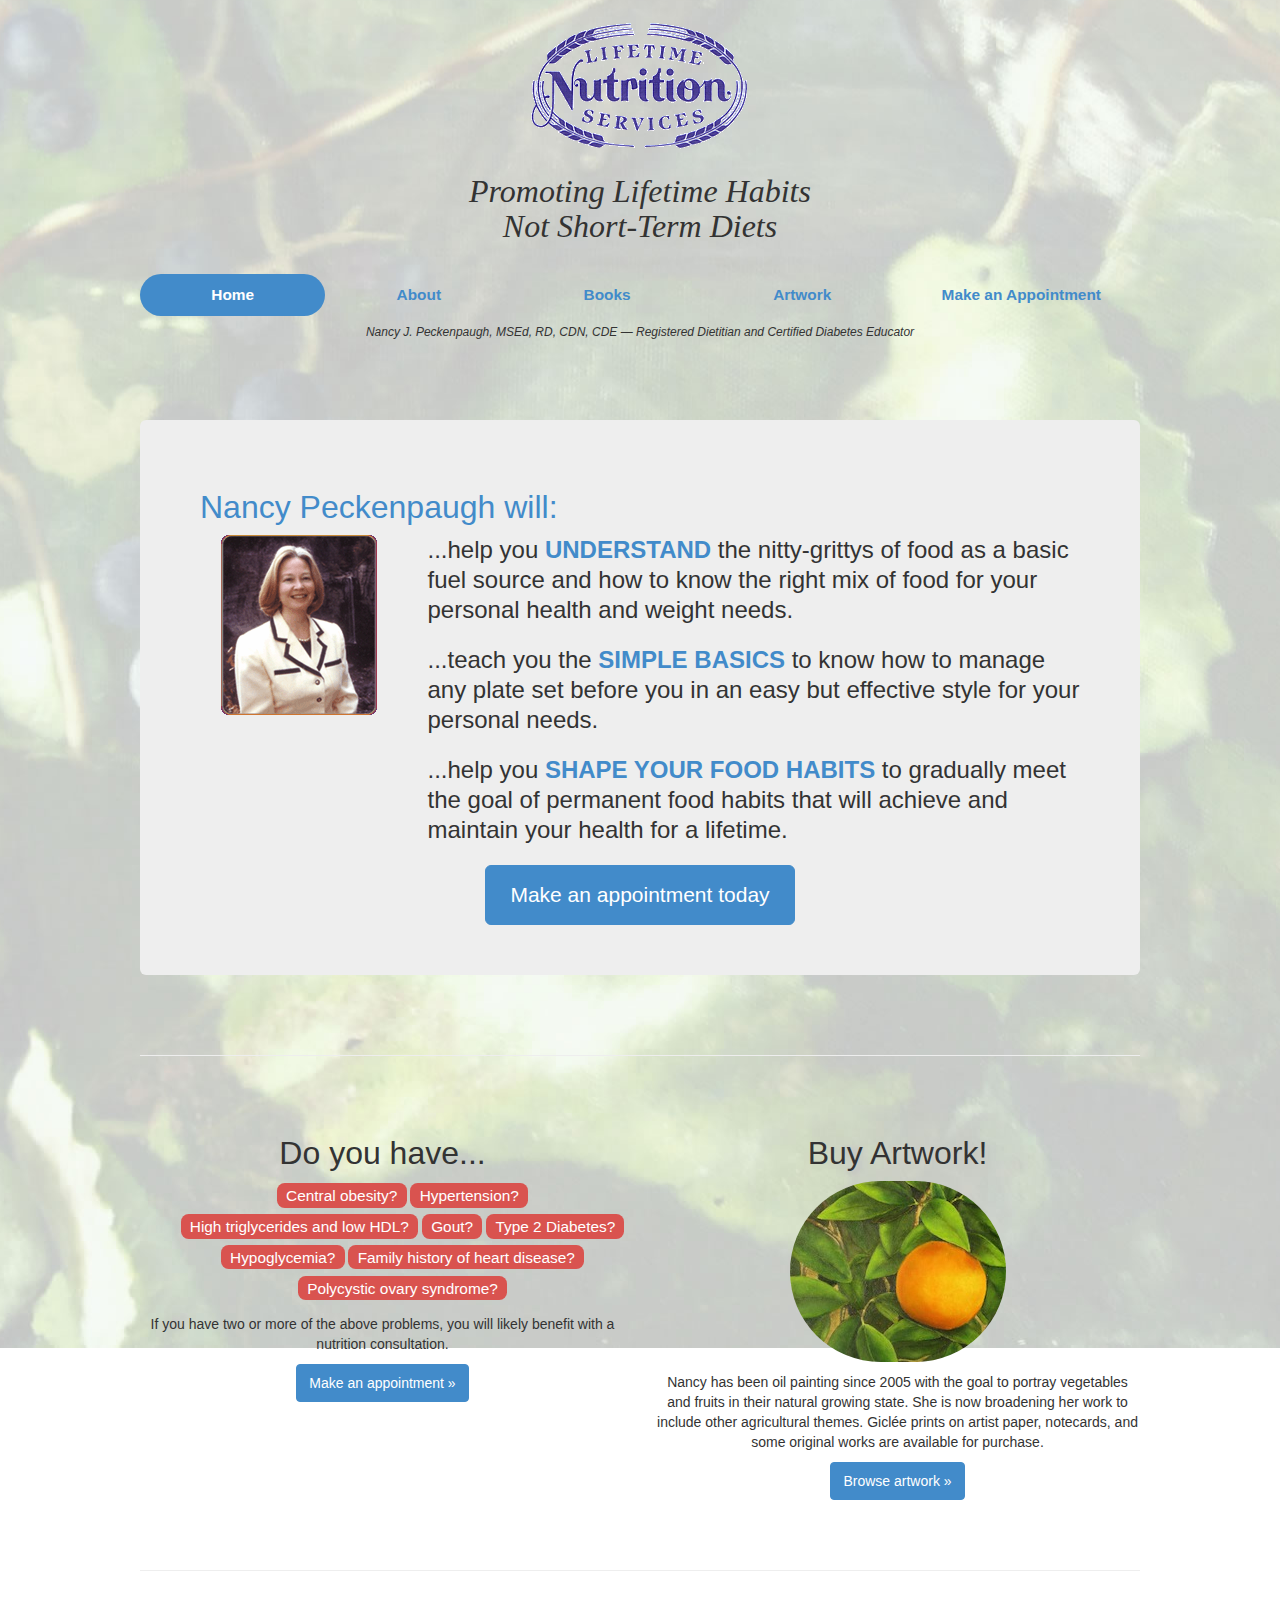
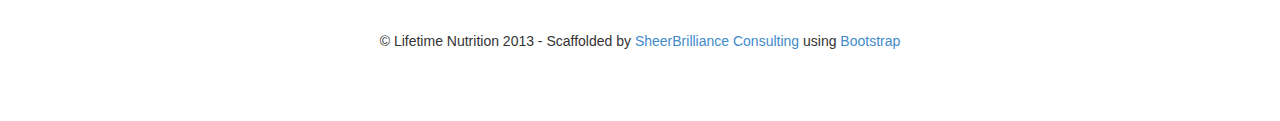
==== index.html @ de53b4eb "Added static site content" ====
<!DOCTYPE html>
<html lang="en">
  <head>
    <meta charset="utf-8">
    <title>Lifetime Nutrition Services</title>
    <meta name="viewport" content="width=device-width, initial-scale=1.0">
    <meta name="description" content="">
    <meta name="author" content="">

    <!-- Le styles -->
    <link href="assets/css/bootstrap.css" rel="stylesheet">
    <style type="text/css">
      body {
        padding-top: 20px;
        padding-bottom: 60px;
      }

      /* Custom container */
      .container {
        margin: 0 auto;
        max-width: 1000px;
      }
      .container > hr {
        margin: 60px 0;
      }

      /* Main marketing message and sign up button */
      .jumbotron {
        margin: 80px 0;
        text-align: center;
      }
      .jumbotron h1 {
        font-size: 75px;
        line-height: 1;
      }
      .jumbotron .lead {
        font-size: 24px;
        line-height: 1.25;
      }
      .jumbotron .btn {
        font-size: 21px;
        padding: 14px 24px;
      }

      /* Supporting marketing content */
      .marketing {
        margin: 60px 0;
      }
      .marketing p + h4 {
        margin-top: 28px;
      }


      /* Customize the navbar links to be fill the entire space of the .navbar */
      .navbar .navbar-inner {
        padding: 0;
      }
      .navbar .nav {
        margin: 0;
        display: table;
        width: 100%;
      }
      .navbar .nav li {
        display: table-cell;
        width: 1%;
        float: none;
      }
      .navbar .nav li a {
        font-weight: bold;
        text-align: center;
        border-left: 1px solid rgba(255,255,255,.75);
        border-right: 1px solid rgba(0,0,0,.1);
      }
      .navbar .nav li:first-child a {
        border-left: 0;
        border-radius: 3px 0 0 3px;
      }
      .navbar .nav li:last-child a {
        border-right: 0;
        border-radius: 0 3px 3px 0;
      }
    </style>

    <!-- HTML5 shim, for IE6-8 support of HTML5 elements -->
    <!--[if lt IE 9]>
      <script src="../assets/js/html5shiv.js"></script>
    <![endif]-->

    <!-- Fav and touch icons -->
    <link rel="apple-touch-icon-precomposed" sizes="144x144" href="../assets/ico/apple-touch-icon-144-precomposed.png">
    <link rel="apple-touch-icon-precomposed" sizes="114x114" href="../assets/ico/apple-touch-icon-114-precomposed.png">
      <link rel="apple-touch-icon-precomposed" sizes="72x72" href="../assets/ico/apple-touch-icon-72-precomposed.png">
                    <link rel="apple-touch-icon-precomposed" href="../assets/ico/apple-touch-icon-57-precomposed.png">
                                   <link rel="shortcut icon" href="../assets/ico/favicon.png">
  </head>

  <body>

    <div class="container">

      <div class="masthead">
        <div class="text-center" style="padding-bottom: 20px;">
          <img src="assets/images/logo.gif" title="Lifetime Nutrition Services">
          <h2 class="baskerville">
            <em>Promoting Lifetime Habits<br />
            Not Short-Term Diets</em>
          </h2>
        </div>
            <div class="container">
              <ul class="nav nav-pills nav-justified">
                <li class="active"><a href="index.html">Home</a></li>
                <li><a href="about.html">About</a></li>
                <li><a href="books.html">Books</a></li>
                <li><a href="artwork.html">Artwork</a></li>
                <li><a href="appointments.html">Make an Appointment</a></li>
              </ul>
            </div>
        <h6 class="text-center muted"><em>Nancy J. Peckenpaugh, MSEd, RD, CDN, CDE &mdash; Registered Dietitian and Certified Diabetes Educator</em></h4>
      </div>

      <!-- Jumbotron -->
      <div class="jumbotron">
        <!-- <h1>Promoting Lifetime Habits</h1>
        <h2>Not Short-Term Diets</h2> -->
        <h2 class="text-left text-primary">Nancy Peckenpaugh will:</h2>
        <div class="row">
          <div class="col-lg-3 text-center">
            <img src="assets/images/nancy-peckenpaugh.gif" title="Nancy Peckenpaugh">
          </div>
          <div class="col-lg-9">
			<p class="lead text-left">...help you <span class="text-primary"><strong>UNDERSTAND</strong></span> the nitty-grittys of food as a basic fuel source and how to know the right mix of food for your personal health and weight needs.</p>
			<p class="lead text-left">...teach you the <span class="text-primary"><strong>SIMPLE BASICS</strong></span> to know how to manage any plate set before you in an easy	but effective style for your personal needs.</p>
			<p class="lead text-left">...help you <span class="text-primary"><strong>SHAPE YOUR FOOD HABITS</strong></span> to gradually meet the goal of permanent food habits that will achieve and maintain your health for a lifetime.</p>
		  </div>
        </div>
        <a class="btn btn-large btn-primary" href="appointments.html">Make an appointment today</a>
      </div>

      <hr>

      <!-- Example row of columns -->
      <div class="row">
        <div class="col-lg-6">
          <h2 class="text-center">Do you have...</h2>
          <ul class="text-center">
            <li class="label-health-issue">Central obesity?</li>
            <li class="label-health-issue">Hypertension?</li>
            <li class="label-health-issue">High triglycerides and low HDL?</li>
            <li class="label-health-issue">Gout?</li>
            <li class="label-health-issue">Type 2 Diabetes?</li>
            <li class="label-health-issue">Hypoglycemia?</li>
            <li class="label-health-issue">Family history of heart disease?</li>
            <li class="label-health-issue">Polycystic ovary syndrome?</li>
          </ul>
          <p class="text-center">If you have two or more of the above problems, you will likely benefit with a nutrition consultation.</p>
          <p class="text-center"><a class="btn btn-primary" href="appointments.html">Make an appointment &raquo;</a></p>
       </div>
        <div class="col-lg-6 text-center">
          <h2 class="text-center">Buy Artwork!</h2>
          <p class="text-center"><img src="assets/images/phoenix-oranges.jpg" class="img-circle"></p>
          <p>Nancy has been oil painting since 2005 with the goal to portray vegetables and fruits in their natural growing state. She is now broadening her work to include other agricultural themes. Gicl&eacute;e prints on artist paper, notecards, and some original works are available for purchase.</p>
          <p><a class="btn btn-primary" href="artwork.html">Browse artwork &raquo;</a></p>
        </div>
      </div>

      <hr>

      <div class="footer">
        <p class="text-center">&copy; Lifetime Nutrition 2013 - Scaffolded by <a href="http://www.sheerbrilliance.com/" target="_blank">SheerBrilliance Consulting</a> using <a href="http://twitter.github.io/bootstrap/" target="_blank">Bootstrap</a></p>
      </div>

    </div> <!-- /container -->

    <!-- Le javascript
    ================================================== -->
    <!-- Placed at the end of the document so the pages load faster -->
    <script src="assets/js/jquery-2.0.3.js"></script>
    <script src="assets/js/bootstrap.js"></script>

  </body>
</html>
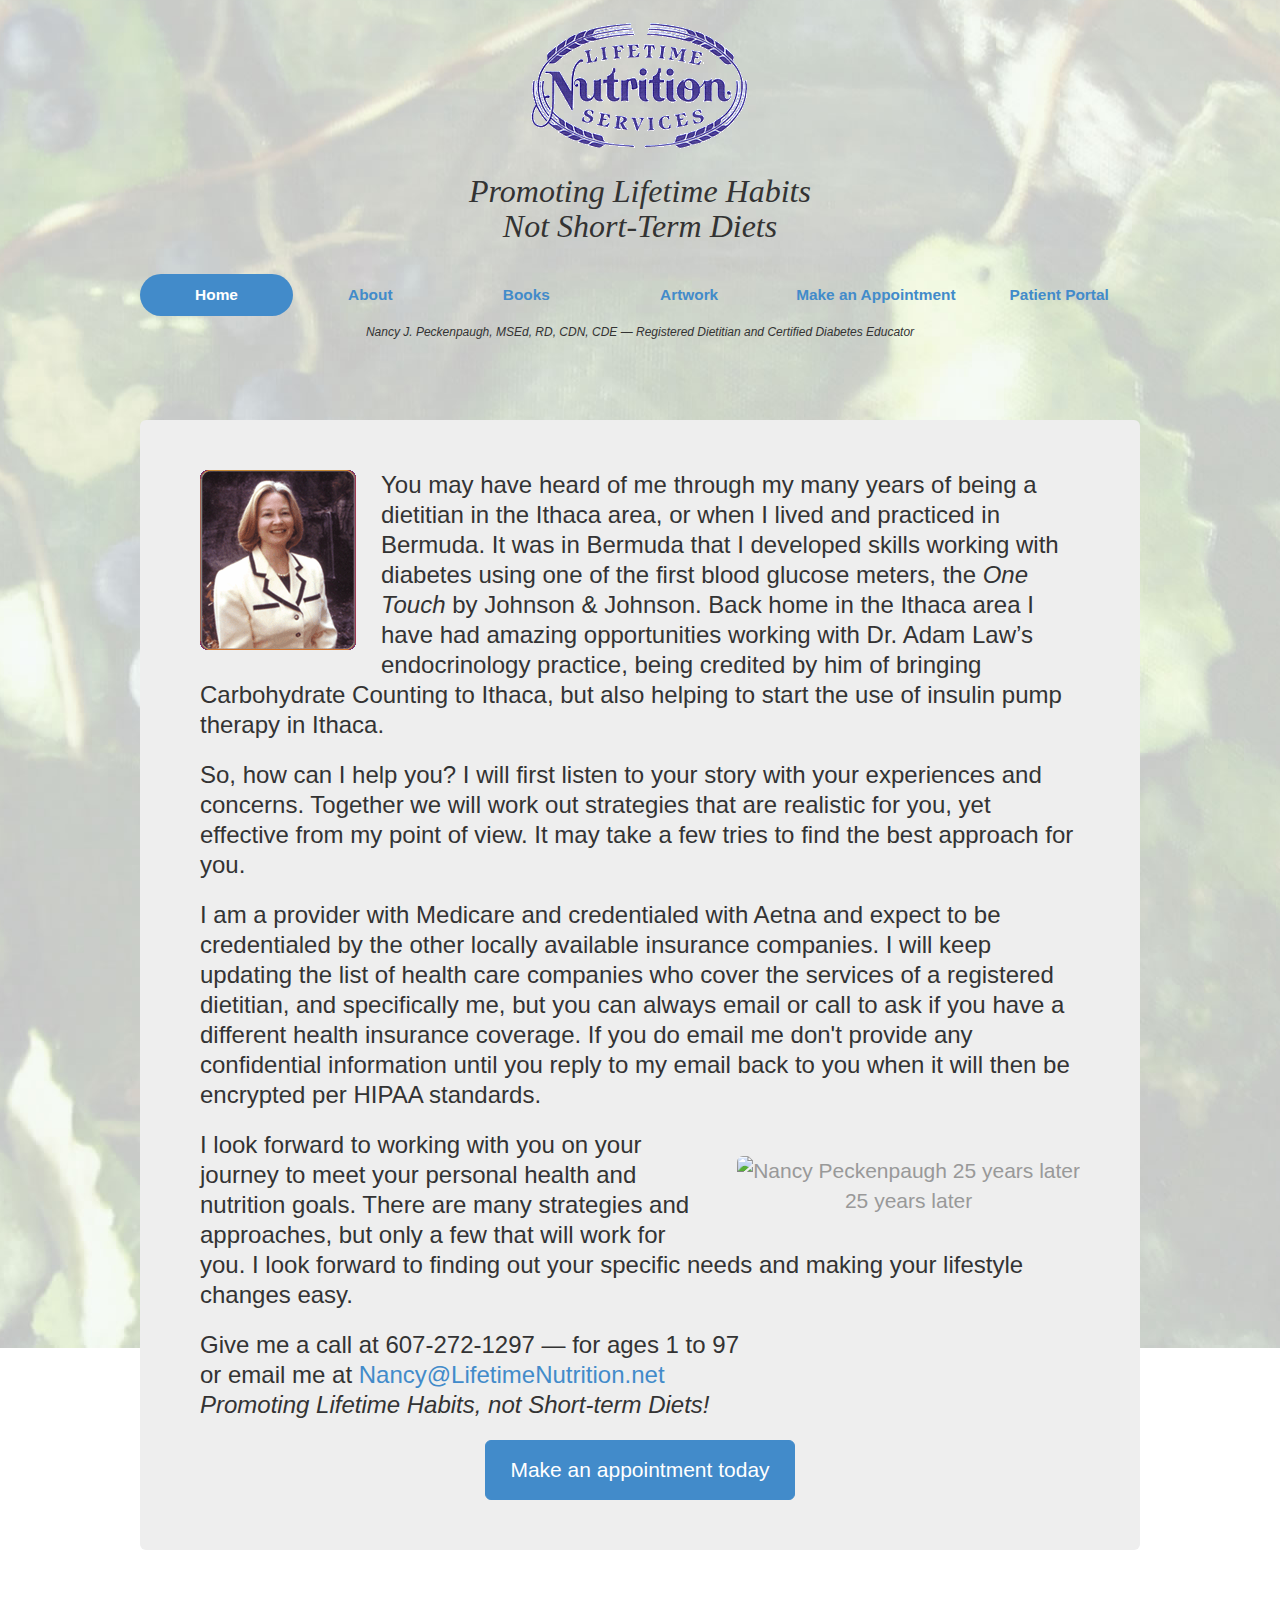
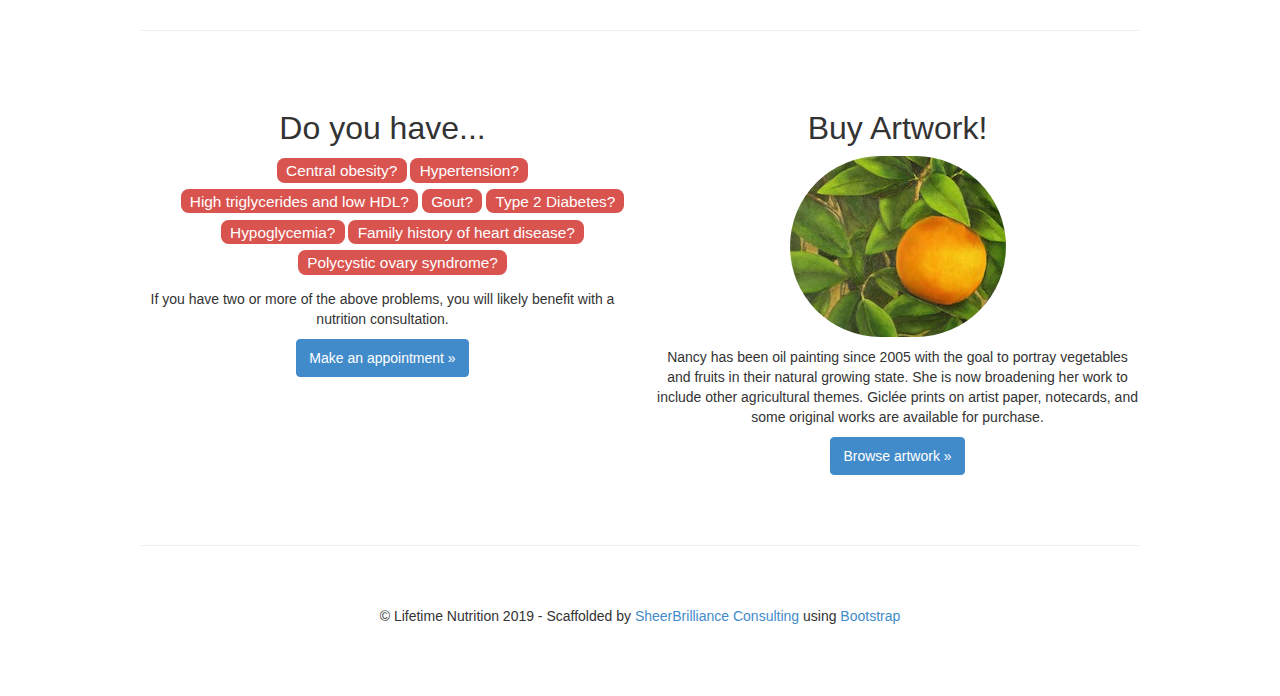
==== commit a58ddd51: "Updated index.html and appointments.html" ====
--- a/index.html
+++ b/index.html
@@ -113,6 +113,7 @@
                 <li><a href="books.html">Books</a></li>
                 <li><a href="artwork.html">Artwork</a></li>
                 <li><a href="appointments.html">Make an Appointment</a></li>
+                <li><a href="https://patientportal.advancedmd.com/account/LogOn?lk=140503" target="_blank">Patient Portal</a></li>
               </ul>
             </div>
         <h6 class="text-center muted"><em>Nancy J. Peckenpaugh, MSEd, RD, CDN, CDE &mdash; Registered Dietitian and Certified Diabetes Educator</em></h4>
@@ -122,15 +123,19 @@
       <div class="jumbotron">
         <!-- <h1>Promoting Lifetime Habits</h1>
         <h2>Not Short-Term Diets</h2> -->
-        <h2 class="text-left text-primary">Nancy Peckenpaugh will:</h2>
         <div class="row">
-          <div class="col-lg-3 text-center">
-            <img src="assets/images/nancy-peckenpaugh.gif" title="Nancy Peckenpaugh">
-          </div>
-          <div class="col-lg-9">
-			<p class="lead text-left">...help you <span class="text-primary"><strong>UNDERSTAND</strong></span> the nitty-grittys of food as a basic fuel source and how to know the right mix of food for your personal health and weight needs.</p>
-			<p class="lead text-left">...teach you the <span class="text-primary"><strong>SIMPLE BASICS</strong></span> to know how to manage any plate set before you in an easy	but effective style for your personal needs.</p>
-			<p class="lead text-left">...help you <span class="text-primary"><strong>SHAPE YOUR FOOD HABITS</strong></span> to gradually meet the goal of permanent food habits that will achieve and maintain your health for a lifetime.</p>
+          <div class="col-lg-12">
+            <div class="pull-left" style="padding-right: 25px; padding-bottom: 25px;"><img src="assets/images/nancy-peckenpaugh.gif" title="Nancy Peckenpaugh"></div>
+            <p class="lead text-left">You may have heard of me through my many years of being a dietitian in the Ithaca area, or when I lived and practiced in Bermuda. It was in Bermuda that I developed skills working with diabetes using one of the first blood glucose meters, the <em>One Touch</em> by Johnson &amp; Johnson. Back home in the Ithaca area I have had amazing opportunities working with Dr. Adam Law’s endocrinology practice, being credited by him of bringing Carbohydrate Counting to Ithaca, but also helping to start the use of insulin pump therapy in Ithaca.</p>
+            <p class="lead text-left">So, how can I help you? I will first listen to your story with your experiences and concerns. Together we will work out strategies that are realistic for you, yet effective from my point of view. It may take a few tries to find the best approach for you.</p>
+            <p class="lead text-left">I am a provider with Medicare and credentialed with Aetna and expect to be credentialed by the other locally available insurance companies. I will keep updating the list of health care companies who cover the services of a registered dietitian, and specifically me, but you can always email or call to ask if you have a different health insurance coverage. If you do email me don't provide any confidential information until you reply to my email back to you when it will then be encrypted per HIPAA standards.</p>
+              <div class="pull-right" style="padding-top: 25px; padding-left: 25px;">
+                <p class="text-muted"><img src="assets/images/nancy-peckenpaugh-2018.jpg" title="Nancy Peckenpaugh 25 years later" class="img-rounded"><br>25 years later</p>
+              </div>
+            <p class="lead text-left">I look forward to working with you on your journey to meet your personal health and nutrition goals. There are many strategies and approaches, but only a few that will work for you. I look forward to finding out your specific needs and making your lifestyle changes easy.</p>
+            <p class="lead text-left">Give me a call at 607-272-1297 &mdash; for ages 1 to 97<br>
+            or email me at <a href="mailto:nancy@lifetimenutrition.net">Nancy@LifetimeNutrition.net</a><br>
+            <em>Promoting Lifetime Habits, not Short-term Diets!</em></p>
 		  </div>
         </div>
         <a class="btn btn-large btn-primary" href="appointments.html">Make an appointment today</a>
@@ -166,7 +171,7 @@
       <hr>
 
       <div class="footer">
-        <p class="text-center">&copy; Lifetime Nutrition 2013 - Scaffolded by <a href="http://www.sheerbrilliance.com/" target="_blank">SheerBrilliance Consulting</a> using <a href="http://twitter.github.io/bootstrap/" target="_blank">Bootstrap</a></p>
+        <p class="text-center">&copy; Lifetime Nutrition 2019 - Scaffolded by <a href="http://www.sheerbrilliance.com/" target="_blank">SheerBrilliance Consulting</a> using <a href="https://getbootstrap.com/" target="_blank">Bootstrap</a></p>
       </div>
 
     </div> <!-- /container -->
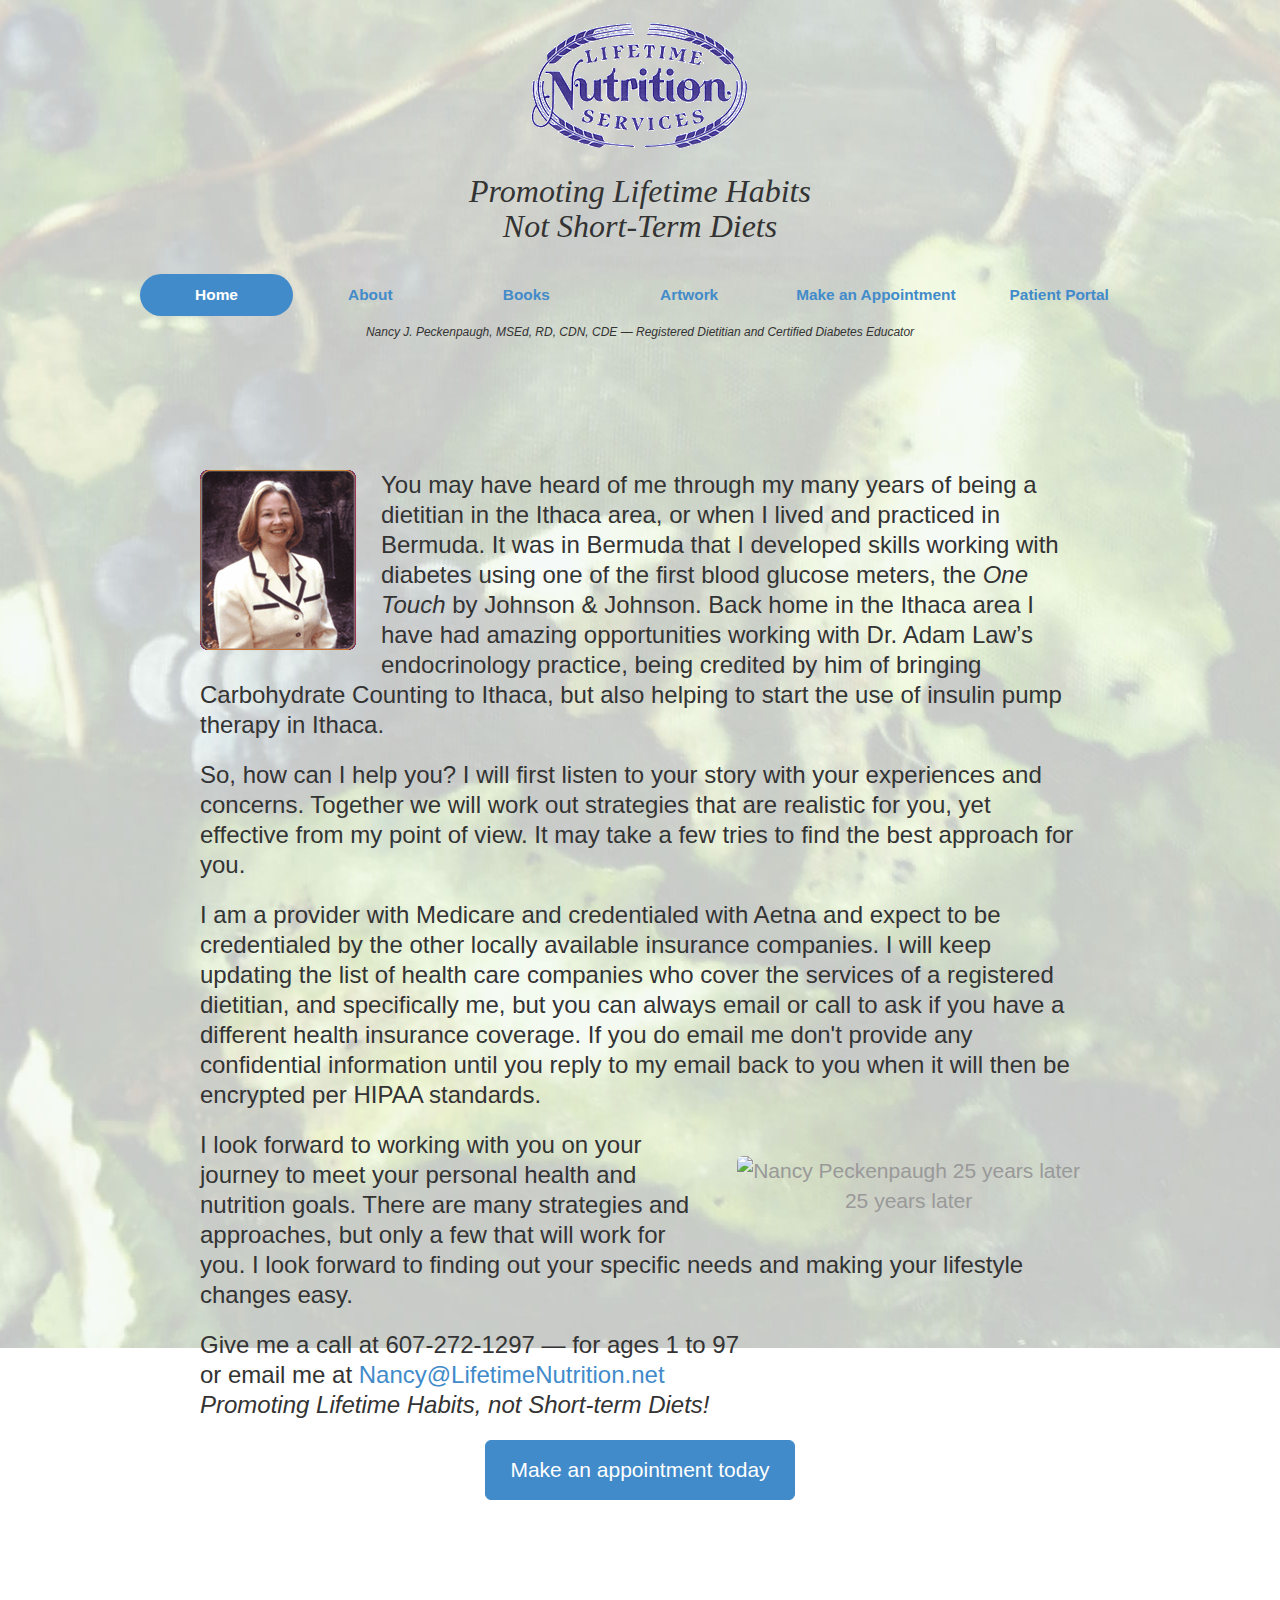
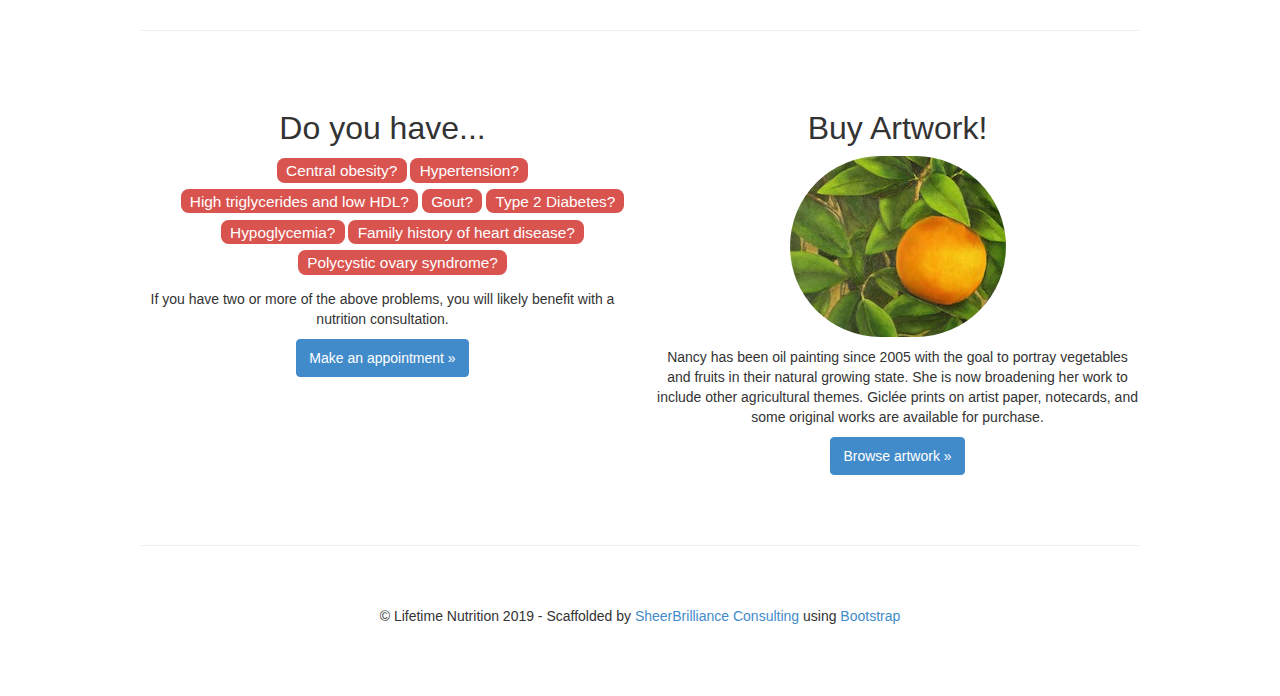
==== commit d10b53a9: "January 31st, 2019 update" ====
--- a/index.html
+++ b/index.html
@@ -28,6 +28,7 @@
       .jumbotron {
         margin: 80px 0;
         text-align: center;
+        background: url('assets/images/lavender-background-pale.jpg');
       }
       .jumbotron h1 {
         font-size: 75px;
